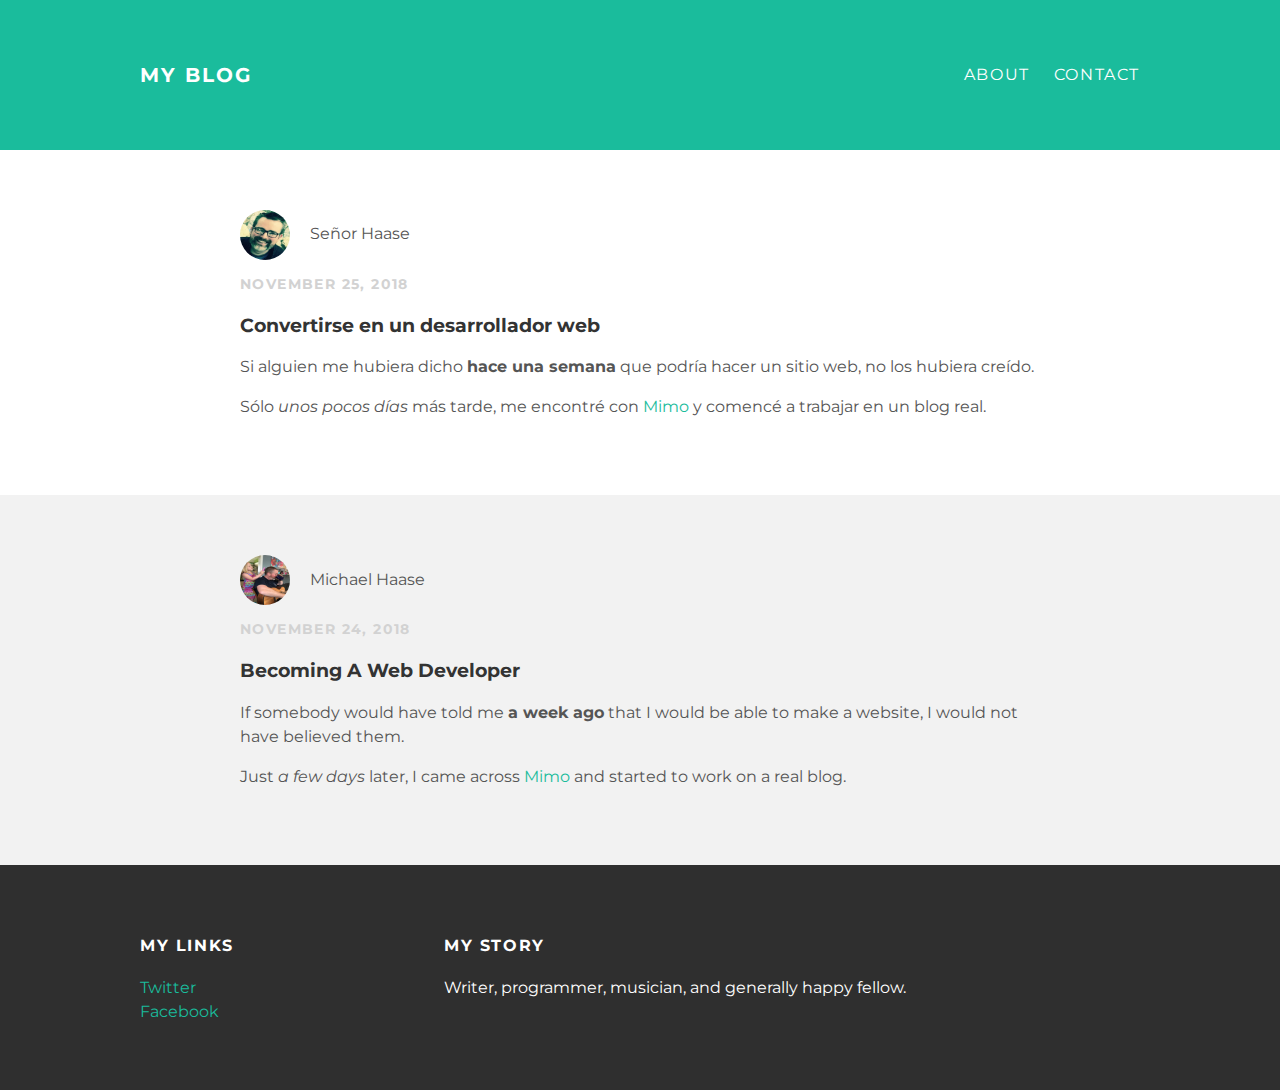
==== index.html @ 6fadb8fc "Add files via upload" ====
<!DOCTYPE html>
<html
  <head>
    <title>My Blog</title>
    <link rel="stylesheet" type="text/css" href="styles.css">
  </head>
  <body>
    <div id="header">
      <div class="container">
        <a id="header-title" href="index.html">My Blog</a>
        <ul id="header-nav">
          <li><a href="about.html">About</a></li>
          <li><a href="mailto:mhaase75@gmail.com?">Contact</a></li>
        </ul>
      </div>
    </div>
    <div id="content">
      <div class="post-container">
        <div class="post">
          <div class="post-author">
            <img src="Michael Haase copy.jpg">
            <span>Señor Haase</span>
          </div>
          <p class="post-date">November 25, 2018</p>
          <h3 class="post-title">Convertirse en un desarrollador web</h3>
          <div class="post-content">
            <p>
              Si alguien me hubiera dicho <strong>hace una semana</strong> que podría hacer un sitio web, no los hubiera creído.
            </p>
            <p>
              Sólo <em>unos pocos días</em> más tarde, me encontré con <a href="https://getmimo.com/">Mimo</a> y comencé a trabajar en un blog real.
            </p>
          </div>
        </div>
      </div>
      <div class="post-container">
        <div class="post">
          <div class="post-author">
            <img src="MHaase.jpg">
            <span>Michael Haase</span>
          </div>
          <p class="post-date">November 24, 2018</p>
          <h3 class="post-title">Becoming A Web Developer</h3>
          <div class="post-content">
            <p>
              If somebody would have told me <strong>a week ago</strong> that I would be able to make a website, I would not have believed them.
            </p>
            <p>
              Just <em>a few days</em> later, I came across <a href="https://getmimo.com/">Mimo</a> and started to work on a real blog.
            </p>
          </div>
        </div>
      </div>
    </div>
    <div id="footer">
      <div class="container">
        <div class="column">
          <h4>My Links</h4>
          <p>
            <a href="https://twitter.com/authormikehaase">Twitter</a>
            <br>
            <a href="https://www.facebook.com/AuthorMichaelHaase/">Facebook</a>
          </p>
        </div>
        <div class="column">
          <h4>My Story</h4>
          <p>Writer, programmer, musician, and generally happy fellow.</p>
        </div>
      </div>
    </div>
  </body>
</html>
---- styles.css ----
@import url(http://fonts.googleapis.com/css?family=Montserrat:400,700);

body {
  color: #555;
  margin: 0;

  font-family: 'Montserrat', sans-serif;
}

#header {
  background-color: #1abc9c;
  height: 150px;
  line-height: 150px;
}

#header a {
  color: white;
  text-decoration: none;

  text-transform: uppercase;
  letter-spacing: 0.1em;
}

#header a:hover {
  color: #222;
}

#header-title {
  display: block;
  float: left;

  font-size: 20px;
  font-weight: bold;
}

#header-nav {
  display: block;
  float: right;
  margin-top: 0;
}

#header-nav li {
  display: inline;
  padding-left: 20px;
}

.container {
  max-width: 1000px;
  margin: 0 auto;
}

#footer {
  background-color: #2f2f2f;
  padding: 50px 0;
}

.column {
  min-width: 300px;
  display: inline-block;
  vertical-align: top;
}

#footer h4 {
  color: white;
  text-transform: uppercase;
  letter-spacing: 0.1em;
}

#footer p {
  color: white;
}

a {
  color: #1abc9c;
  text-decoration: none;
}

a:hover {
  color: #F6A623;
}

.post, .about {
  max-width: 800px;
  margin: 0 auto;
  padding: 60px 0;
}

.post-author img {
  width: 50px;
  height: 50px;
  vertical-align: middle;
}

.post-author span {
  margin-left: 16px;
}

.post-date {
  color: #D2D2D2;

  font-size: 14px;
  font-weight: bold;

  text-transform: uppercase;
  letter-spacing: 0.1em;
}

h1, h2, h3, h4 {
  color: #333;
}

p {
  line-height: 1.5;
}

.about img {
  width: 300px;
  height: 400px;
  vertical-align: middle;
}

.about {
  text-align: center;
}

.post-author img, .about-author img {
  border-radius: 50%;
}

.post-container:nth-child(even) {
  background-color: #f2f2f2;
}
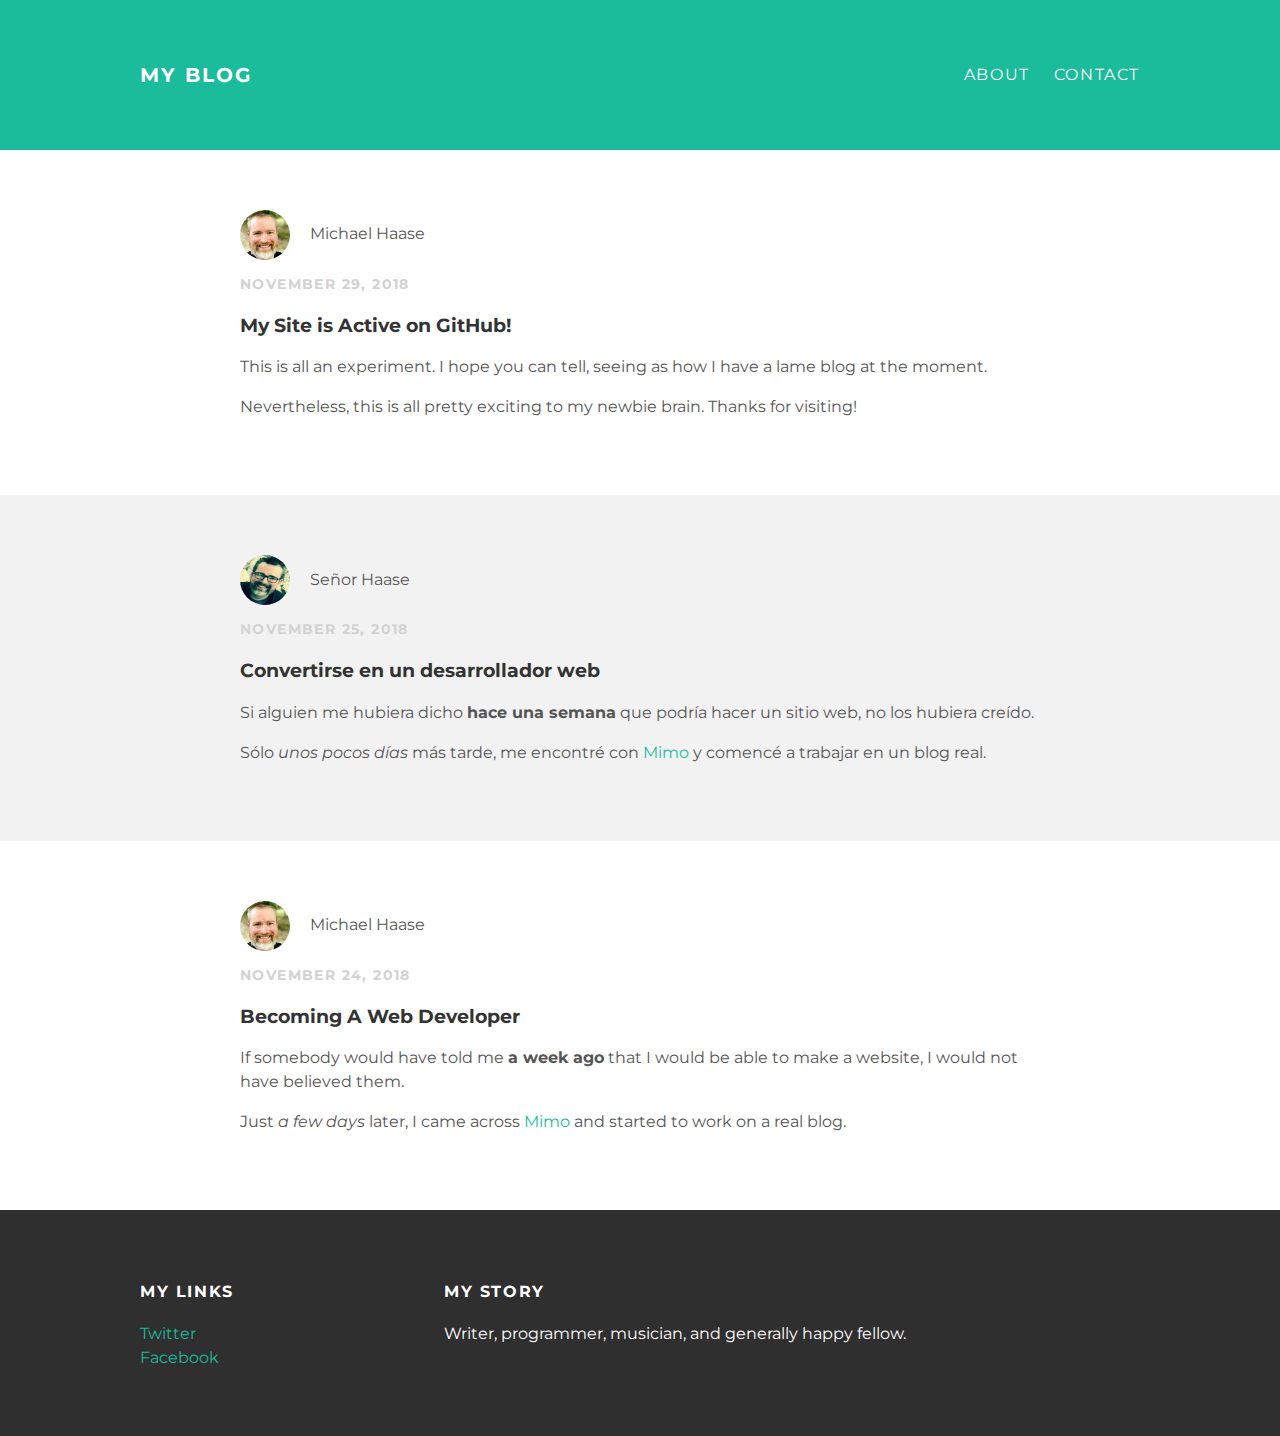
==== commit c230b196: "Update index.html" ====
--- a/index.html
+++ b/index.html
@@ -15,6 +15,24 @@
       </div>
     </div>
     <div id="content">
+      <div class="post-container">
+        <div class="post">
+          <div class="post-author">
+            <img src="MHaase.jpg">
+            <span>Michael Haase</span>
+          </div>
+          <p class="post-date">November 29, 2018</p>
+          <h3 class="post-title">My Site is Active on GitHub!</h3>
+          <div class="post-content">
+            <p>
+              This is all an experiment. I hope you can tell, seeing as how I have a lame blog at the moment.
+            </p>
+            <p>
+              Nevertheless, this is all pretty exciting to my newbie brain. Thanks for visiting!
+            </p>
+          </div>
+        </div>
+      </div>
       <div class="post-container">
         <div class="post">
           <div class="post-author">
